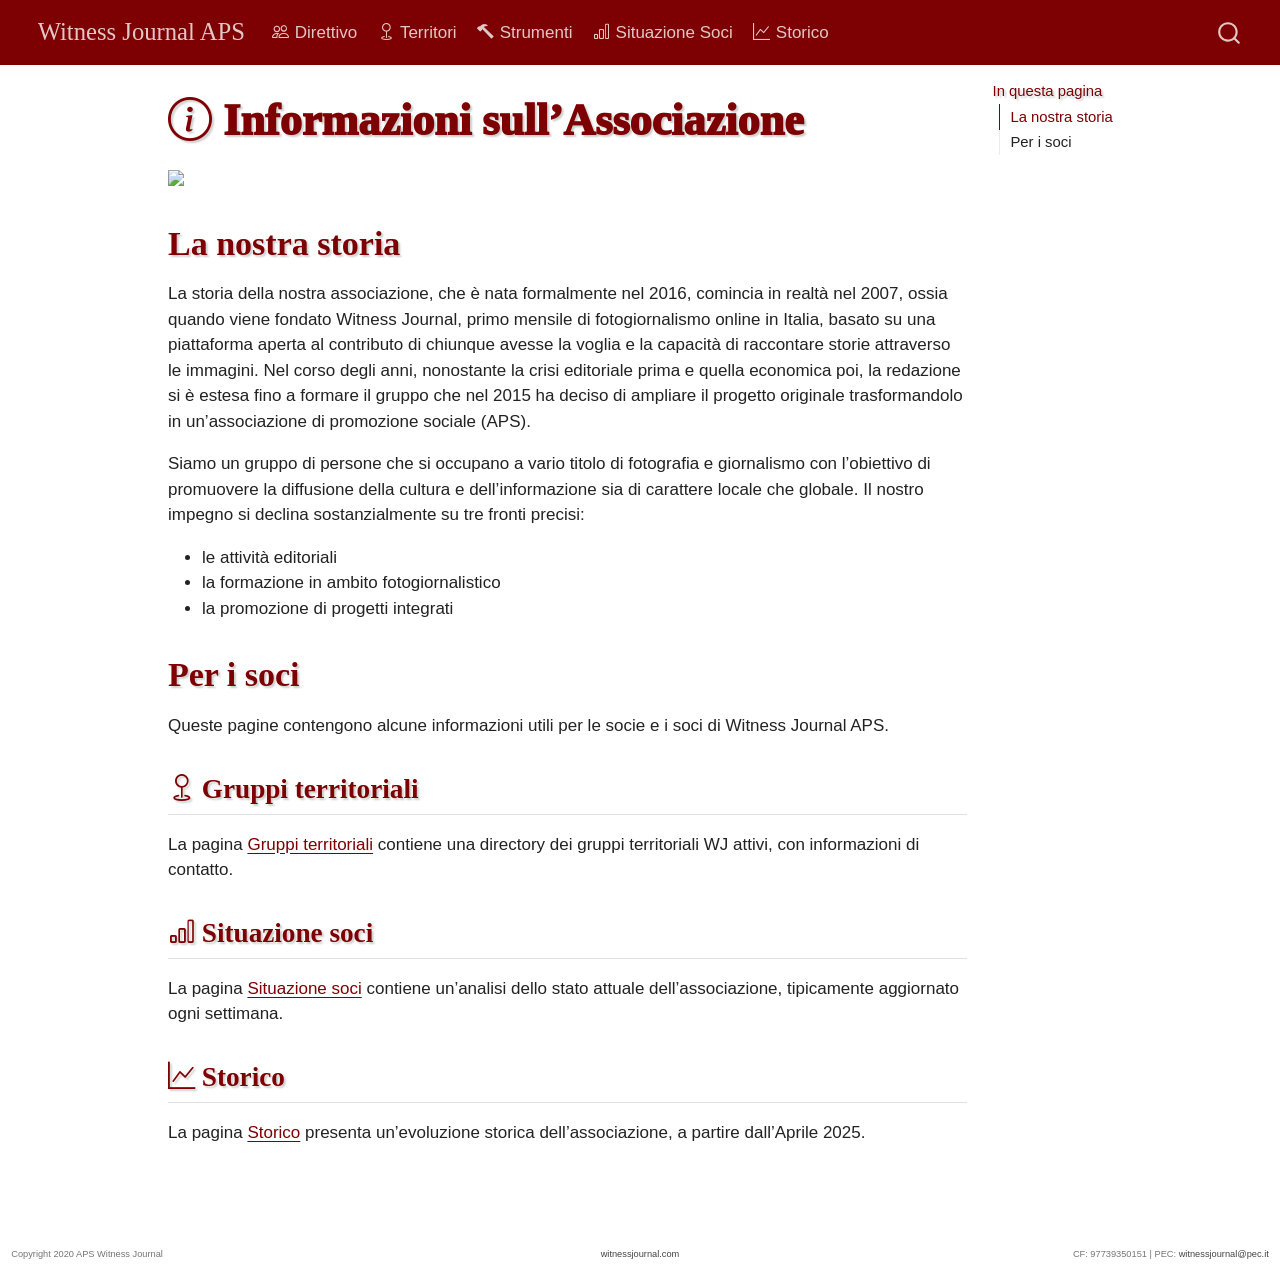
==== index.html @ a69fad9e "Built site for gh-pages" ====
<!DOCTYPE html>
<html xmlns="http://www.w3.org/1999/xhtml" lang="it-IT" xml:lang="it-IT"><head>

<meta charset="utf-8">
<meta name="generator" content="quarto-1.9.38">

<meta name="viewport" content="width=device-width, initial-scale=1.0, user-scalable=yes">


<title> Informazioni sull’Associazione – Witness Journal APS</title>
<style>
/* Default styles provided by pandoc.
** See https://pandoc.org/MANUAL.html#variables-for-html for config info.
*/
code{white-space: pre-wrap;}
span.smallcaps{font-variant: small-caps;}
div.columns{display: flex; gap: min(4vw, 1.5em);}
div.column{flex: auto; overflow-x: auto;}
div.hanging-indent{margin-left: 1.5em; text-indent: -1.5em;}
ul.task-list{list-style: none;}
ul.task-list li input[type="checkbox"] {
  width: 0.8em;
  margin: 0 0.8em 0.2em -1em; /* quarto-specific, see https://github.com/quarto-dev/quarto-cli/issues/4556 */ 
  vertical-align: middle;
}
</style>


<script src="site_libs/quarto-nav/quarto-nav.js"></script>
<script src="site_libs/quarto-nav/headroom.min.js"></script>
<script src="site_libs/clipboard/clipboard.min.js"></script>
<script src="site_libs/quarto-search/autocomplete.umd.js"></script>
<script src="site_libs/quarto-search/fuse.min.js"></script>
<script src="site_libs/quarto-search/quarto-search.js"></script>
<meta name="quarto:offset" content="./">
<link href="./images/Logo_nero.png" rel="icon" type="image/png">
<script src="site_libs/quarto-html/quarto.js" type="module"></script>
<script src="site_libs/quarto-html/tabsets/tabsets.js" type="module"></script>
<script src="site_libs/quarto-html/popper.min.js"></script>
<script src="site_libs/quarto-html/tippy.umd.min.js"></script>
<script src="site_libs/quarto-html/anchor.min.js"></script>
<link href="site_libs/quarto-html/tippy.css" rel="stylesheet">
<link href="site_libs/quarto-html/quarto-syntax-highlighting-15634bcf2e68342d4ad2dfa704d543f6.css" rel="stylesheet" class="quarto-color-scheme" id="quarto-text-highlighting-styles">
<link href="site_libs/quarto-html/quarto-syntax-highlighting-dark-0a6b7249c26820e032cb0bd839ff02b1.css" rel="stylesheet" class="quarto-color-scheme quarto-color-alternate" id="quarto-text-highlighting-styles">
<link href="site_libs/quarto-html/quarto-syntax-highlighting-15634bcf2e68342d4ad2dfa704d543f6.css" rel="stylesheet" class="quarto-color-scheme-extra" id="quarto-text-highlighting-styles">
<script src="site_libs/bootstrap/bootstrap.min.js"></script>
<link href="site_libs/bootstrap/bootstrap-icons.css" rel="stylesheet">
<link href="site_libs/bootstrap/bootstrap-b929350b4c5d7f989c889187b41e7771.min.css" rel="stylesheet" append-hash="true" class="quarto-color-scheme" id="quarto-bootstrap" data-mode="light">
<link href="site_libs/bootstrap/bootstrap-dark-b929350b4c5d7f989c889187b41e7771.min.css" rel="stylesheet" append-hash="true" class="quarto-color-scheme quarto-color-alternate" id="quarto-bootstrap" data-mode="light">
<link href="site_libs/bootstrap/bootstrap-b929350b4c5d7f989c889187b41e7771.min.css" rel="stylesheet" append-hash="true" class="quarto-color-scheme-extra" id="quarto-bootstrap" data-mode="light">
<link href="site_libs/quarto-contrib/bootstrap-icons-1.11.1/all.css" rel="stylesheet">
<script id="quarto-search-options" type="application/json">{
  "location": "navbar",
  "copy-button": false,
  "collapse-after": 3,
  "panel-placement": "end",
  "type": "overlay",
  "limit": 50,
  "keyboard-shortcut": [
    "f",
    "/",
    "s"
  ],
  "show-item-context": false,
  "language": {
    "search-no-results-text": "Nessun risultato",
    "search-matching-documents-text": "documenti trovati",
    "search-copy-link-title": "Copiare il link nella ricerca",
    "search-hide-matches-text": "Nascondere i risultati aggiuntivi",
    "search-more-match-text": "ci sono altri risultati in questo documento",
    "search-more-matches-text": "ulteriori risultati in questo documento",
    "search-clear-button-title": "Pulire",
    "search-text-placeholder": "",
    "search-detached-cancel-button-title": "Cancellare",
    "search-submit-button-title": "Inviare",
    "search-label": "Ricerca"
  }
}</script>


</head>

<body class="nav-fixed quarto-light">

<div id="quarto-search-results"></div>
  <header id="quarto-header" class="headroom fixed-top">
    <nav class="navbar navbar-expand-lg " data-bs-theme="dark">
      <div class="navbar-container container-fluid">
      <div class="navbar-brand-container mx-auto">
    <a href="./index.html" class="navbar-brand navbar-brand-logo">
    <img src="./images/Logo_nero.png" alt="" class="navbar-logo light-content">
    <img src="./images/Logo_nero.png" alt="" class="navbar-logo dark-content">
    </a>
    <a class="navbar-brand" href="./index.html">
    <span class="navbar-title">Witness Journal APS</span>
    </a>
  </div>
            <div id="quarto-search" class="" title="Ricerca"></div>
          <button class="navbar-toggler" type="button" data-bs-toggle="collapse" data-bs-target="#navbarCollapse" aria-controls="navbarCollapse" role="menu" aria-expanded="false" aria-label="Attiva/disattiva la navigazione" onclick="if (window.quartoToggleHeadroom) { window.quartoToggleHeadroom(); }">
  <span class="navbar-toggler-icon"></span>
</button>
          <div class="collapse navbar-collapse" id="navbarCollapse">
            <ul class="navbar-nav navbar-nav-scroll me-auto">
  <li class="nav-item">
    <a class="nav-link" href="./direttivo.html"> 
<span class="menu-text"><i class="bi-people " style="" role="img" aria-hidden="true"></i> Direttivo</span></a>
  </li>  
  <li class="nav-item">
    <a class="nav-link" href="./territori.html"> 
<span class="menu-text"><i class="bi-geo " style="" role="img" aria-hidden="true"></i> Territori</span></a>
  </li>  
  <li class="nav-item">
    <a class="nav-link" href="./tools.html"> 
<span class="menu-text"><i class="bi-hammer " style="" role="img" aria-hidden="true"></i> Strumenti</span></a>
  </li>  
  <li class="nav-item">
    <a class="nav-link" href="./situazione_soci.html"> 
<span class="menu-text"><i class="bi-bar-chart " style="" role="img" aria-hidden="true"></i> Situazione Soci</span></a>
  </li>  
  <li class="nav-item">
    <a class="nav-link" href="./storico.html"> 
<span class="menu-text"><i class="bi-graph-up " style="" role="img" aria-hidden="true"></i> Storico</span></a>
  </li>  
</ul>
          </div> <!-- /navcollapse -->
            <div class="quarto-navbar-tools">
</div>
      </div> <!-- /container-fluid -->
    </nav>
</header>
<!-- content -->
<div id="quarto-content" class="quarto-container page-columns page-rows-contents page-layout-article page-navbar">
<!-- sidebar -->
<!-- margin-sidebar -->
    <div id="quarto-margin-sidebar" class="sidebar margin-sidebar">
        <nav id="TOC" role="doc-toc" class="toc-active">
    <h2 id="toc-title">In questa pagina</h2>
   
  <ul>
  <li><a href="#la-nostra-storia" id="toc-la-nostra-storia" class="nav-link active" data-scroll-target="#la-nostra-storia">La nostra storia</a></li>
  <li><a href="#per-i-soci" id="toc-per-i-soci" class="nav-link" data-scroll-target="#per-i-soci">Per i soci</a>
  <ul class="collapse">
  <li><a href="#b58fc729-690b-4000-b19f-365a4093b2ff7b7b3c62692067656f203e7d7d-gruppi-territoriali" id="toc-b58fc729-690b-4000-b19f-365a4093b2ff7b7b3c62692067656f203e7d7d-gruppi-territoriali" class="nav-link" data-scroll-target="#b58fc729-690b-4000-b19f-365a4093b2ff7b7b3c62692067656f203e7d7d-gruppi-territoriali"><i class="bi-geo " style="" role="img" aria-hidden="true"></i> Gruppi territoriali</a></li>
  <li><a href="#b58fc729-690b-4000-b19f-365a4093b2ff7b7b3c6269206261722d63686172743e7d7d-situazione-soci" id="toc-b58fc729-690b-4000-b19f-365a4093b2ff7b7b3c6269206261722d63686172743e7d7d-situazione-soci" class="nav-link" data-scroll-target="#b58fc729-690b-4000-b19f-365a4093b2ff7b7b3c6269206261722d63686172743e7d7d-situazione-soci"><i class="bi-bar-chart " style="" role="img" aria-hidden="true"></i> Situazione soci</a></li>
  <li><a href="#b58fc729-690b-4000-b19f-365a4093b2ff7b7b3c62692067726170682d75703e7d7d-storico" id="toc-b58fc729-690b-4000-b19f-365a4093b2ff7b7b3c62692067726170682d75703e7d7d-storico" class="nav-link" data-scroll-target="#b58fc729-690b-4000-b19f-365a4093b2ff7b7b3c62692067726170682d75703e7d7d-storico"><i class="bi-graph-up " style="" role="img" aria-hidden="true"></i> Storico</a></li>
  </ul></li>
  </ul>
</nav>
    </div>
<!-- main -->
<main class="content" id="quarto-document-content">

<header id="title-block-header" class="quarto-title-block default">
<div class="quarto-title">
<h1 class="title"><i class="bi-info-circle " style="" role="img" aria-hidden="true"></i> Informazioni sull’Associazione</h1>
</div>



<div class="quarto-title-meta">

    
  
    
  </div>
  


</header>


<p><img src="https://witnessjournal.com/wp-content/uploads/2015/12/gdm_photos_054.jpg" class="img-fluid"></p>
<section id="la-nostra-storia" class="level1">
<h1>La nostra storia</h1>
<p>La storia della nostra associazione, che è nata formalmente nel 2016, comincia in realtà nel 2007, ossia quando viene fondato Witness Journal, primo mensile di fotogiornalismo online in Italia, basato su una piattaforma aperta al contributo di chiunque avesse la voglia e la capacità di raccontare storie attraverso le immagini. Nel corso degli anni, nonostante la crisi editoriale prima e quella economica poi, la redazione si è estesa fino a formare il gruppo che nel 2015 ha deciso di ampliare il progetto originale trasformandolo in un’associazione di promozione sociale (APS).</p>
<p>Siamo un gruppo di persone che si occupano a vario titolo di fotografia e giornalismo con l’obiettivo di promuovere la diffusione della cultura e dell’informazione sia di carattere locale che globale. Il nostro impegno si declina sostanzialmente su tre fronti precisi:</p>
<ul>
<li>le attività editoriali</li>
<li>la formazione in ambito fotogiornalistico</li>
<li>la promozione di progetti integrati</li>
</ul>
</section>
<section id="per-i-soci" class="level1">
<h1>Per i soci</h1>
<p>Queste pagine contengono alcune informazioni utili per le socie e i soci di Witness Journal APS.</p>
<section id="b58fc729-690b-4000-b19f-365a4093b2ff7b7b3c62692067656f203e7d7d-gruppi-territoriali" class="level2">
<h2 class="anchored" data-anchor-id="b58fc729-690b-4000-b19f-365a4093b2ff7b7b3c62692067656f203e7d7d-gruppi-territoriali"><i class="bi-geo " style="" role="img" aria-hidden="true"></i> Gruppi territoriali</h2>
<p>La pagina <a href="./territori.html">Gruppi territoriali</a> contiene una directory dei gruppi territoriali WJ attivi, con informazioni di contatto.</p>
</section>
<section id="b58fc729-690b-4000-b19f-365a4093b2ff7b7b3c6269206261722d63686172743e7d7d-situazione-soci" class="level2">
<h2 class="anchored" data-anchor-id="b58fc729-690b-4000-b19f-365a4093b2ff7b7b3c6269206261722d63686172743e7d7d-situazione-soci"><i class="bi-bar-chart " style="" role="img" aria-hidden="true"></i> Situazione soci</h2>
<p>La pagina <a href="./situazione_soci.html">Situazione soci</a> contiene un’analisi dello stato attuale dell’associazione, tipicamente aggiornato ogni settimana.</p>
</section>
<section id="b58fc729-690b-4000-b19f-365a4093b2ff7b7b3c62692067726170682d75703e7d7d-storico" class="level2">
<h2 class="anchored" data-anchor-id="b58fc729-690b-4000-b19f-365a4093b2ff7b7b3c62692067726170682d75703e7d7d-storico"><i class="bi-graph-up " style="" role="img" aria-hidden="true"></i> Storico</h2>
<p>La pagina <a href="./storico.html">Storico</a> presenta un’evoluzione storica dell’associazione, a partire dall’Aprile 2025.</p>


</section>
</section>

</main> <!-- /main -->
<script id="quarto-html-after-body" type="application/javascript">
  window.document.addEventListener("DOMContentLoaded", function (event) {
    const icon = "";
    const anchorJS = new window.AnchorJS();
    anchorJS.options = {
      placement: 'right',
      icon: icon
    };
    anchorJS.add('.anchored');
    const isCodeAnnotation = (el) => {
      for (const clz of el.classList) {
        if (clz.startsWith('code-annotation-')) {                     
          return true;
        }
      }
      return false;
    }
    const onCopySuccess = function(e) {
      // button target
      const button = e.trigger;
      // don't keep focus
      button.blur();
      // flash "checked"
      button.classList.add('code-copy-button-checked');
      var currentTitle = button.getAttribute("title");
      button.setAttribute("title", "Copiato!");
      let tooltip;
      if (window.bootstrap) {
        button.setAttribute("data-bs-toggle", "tooltip");
        button.setAttribute("data-bs-placement", "left");
        button.setAttribute("data-bs-title", "Copiato!");
        tooltip = new bootstrap.Tooltip(button, 
          { trigger: "manual", 
            customClass: "code-copy-button-tooltip",
            offset: [0, -8]});
        tooltip.show();    
      }
      setTimeout(function() {
        if (tooltip) {
          tooltip.hide();
          button.removeAttribute("data-bs-title");
          button.removeAttribute("data-bs-toggle");
          button.removeAttribute("data-bs-placement");
        }
        button.setAttribute("title", currentTitle);
        button.classList.remove('code-copy-button-checked');
      }, 1000);
      // clear code selection
      e.clearSelection();
    }
    const getTextToCopy = function(trigger) {
      const outerScaffold = trigger.parentElement.cloneNode(true);
      const codeEl = outerScaffold.querySelector('code');
      for (const childEl of codeEl.children) {
        if (isCodeAnnotation(childEl)) {
          childEl.remove();
        }
      }
      return codeEl.innerText;
    }
    const clipboard = new window.ClipboardJS('.code-copy-button:not([data-in-quarto-modal])', {
      text: getTextToCopy
    });
    clipboard.on('success', onCopySuccess);
    if (window.document.getElementById('quarto-embedded-source-code-modal')) {
      const clipboardModal = new window.ClipboardJS('.code-copy-button[data-in-quarto-modal]', {
        text: getTextToCopy,
        container: window.document.getElementById('quarto-embedded-source-code-modal')
      });
      clipboardModal.on('success', onCopySuccess);
    }
      var localhostRegex = new RegExp(/^(?:http|https):\/\/localhost\:?[0-9]*\//);
      var mailtoRegex = new RegExp(/^mailto:/);
        var filterRegex = new RegExp("https:\/\/soci\.witnessjournal\.com");
      var isInternal = (href) => {
          return filterRegex.test(href) || localhostRegex.test(href) || mailtoRegex.test(href);
      }
      // Inspect non-navigation links and adorn them if external
     var links = window.document.querySelectorAll('a[href]:not(.nav-link):not(.navbar-brand):not(.toc-action):not(.sidebar-link):not(.sidebar-item-toggle):not(.pagination-link):not(.no-external):not([aria-hidden]):not(.dropdown-item):not(.quarto-navigation-tool):not(.about-link)');
      for (var i=0; i<links.length; i++) {
        const link = links[i];
        if (!isInternal(link.href)) {
          // undo the damage that might have been done by quarto-nav.js in the case of
          // links that we want to consider external
          if (link.dataset.originalHref !== undefined) {
            link.href = link.dataset.originalHref;
          }
        }
      }
    function tippyHover(el, contentFn, onTriggerFn, onUntriggerFn) {
      const config = {
        allowHTML: true,
        maxWidth: 500,
        delay: 100,
        arrow: false,
        appendTo: function(el) {
            return el.parentElement;
        },
        interactive: true,
        interactiveBorder: 10,
        theme: 'quarto',
        placement: 'bottom-start',
      };
      if (contentFn) {
        config.content = contentFn;
      }
      if (onTriggerFn) {
        config.onTrigger = onTriggerFn;
      }
      if (onUntriggerFn) {
        config.onUntrigger = onUntriggerFn;
      }
      window.tippy(el, config); 
    }
    const noterefs = window.document.querySelectorAll('a[role="doc-noteref"]');
    for (var i=0; i<noterefs.length; i++) {
      const ref = noterefs[i];
      tippyHover(ref, function() {
        // use id or data attribute instead here
        let href = ref.getAttribute('data-footnote-href') || ref.getAttribute('href');
        try { href = new URL(href).hash; } catch {}
        const id = href.replace(/^#\/?/, "");
        const note = window.document.getElementById(id);
        if (note) {
          return note.innerHTML;
        } else {
          return "";
        }
      });
    }
    const xrefs = window.document.querySelectorAll('a.quarto-xref');
    const processXRef = (id, note) => {
      // Strip column container classes
      const stripColumnClz = (el) => {
        el.classList.remove("page-full", "page-columns");
        if (el.children) {
          for (const child of el.children) {
            stripColumnClz(child);
          }
        }
      }
      stripColumnClz(note)
      if (id === null || id.startsWith('sec-')) {
        // Special case sections, only their first couple elements
        const container = document.createElement("div");
        if (note.children && note.children.length > 2) {
          container.appendChild(note.children[0].cloneNode(true));
          for (let i = 1; i < note.children.length; i++) {
            const child = note.children[i];
            if (child.tagName === "P" && child.innerText === "") {
              continue;
            } else {
              container.appendChild(child.cloneNode(true));
              break;
            }
          }
          if (window.Quarto?.typesetMath) {
            window.Quarto.typesetMath(container);
          }
          return container.innerHTML
        } else {
          if (window.Quarto?.typesetMath) {
            window.Quarto.typesetMath(note);
          }
          return note.innerHTML;
        }
      } else {
        // Remove any anchor links if they are present
        const anchorLink = note.querySelector('a.anchorjs-link');
        if (anchorLink) {
          anchorLink.remove();
        }
        if (window.Quarto?.typesetMath) {
          window.Quarto.typesetMath(note);
        }
        if (note.classList.contains("callout")) {
          return note.outerHTML;
        } else {
          return note.innerHTML;
        }
      }
    }
    for (var i=0; i<xrefs.length; i++) {
      const xref = xrefs[i];
      tippyHover(xref, undefined, function(instance) {
        instance.disable();
        let url = xref.getAttribute('href');
        let hash = undefined; 
        if (url.startsWith('#')) {
          hash = url;
        } else {
          try { hash = new URL(url).hash; } catch {}
        }
        if (hash) {
          const id = hash.replace(/^#\/?/, "");
          const note = window.document.getElementById(id);
          if (note !== null) {
            try {
              const html = processXRef(id, note.cloneNode(true));
              instance.setContent(html);
            } finally {
              instance.enable();
              instance.show();
            }
          } else {
            // See if we can fetch this
            fetch(url.split('#')[0])
            .then(res => res.text())
            .then(html => {
              const parser = new DOMParser();
              const htmlDoc = parser.parseFromString(html, "text/html");
              const note = htmlDoc.getElementById(id);
              if (note !== null) {
                const html = processXRef(id, note);
                instance.setContent(html);
              } 
            }).finally(() => {
              instance.enable();
              instance.show();
            });
          }
        } else {
          // See if we can fetch a full url (with no hash to target)
          // This is a special case and we should probably do some content thinning / targeting
          fetch(url)
          .then(res => res.text())
          .then(html => {
            const parser = new DOMParser();
            const htmlDoc = parser.parseFromString(html, "text/html");
            const note = htmlDoc.querySelector('main.content');
            if (note !== null) {
              // This should only happen for chapter cross references
              // (since there is no id in the URL)
              // remove the first header
              if (note.children.length > 0 && note.children[0].tagName === "HEADER") {
                note.children[0].remove();
              }
              const html = processXRef(null, note);
              instance.setContent(html);
            } 
          }).finally(() => {
            instance.enable();
            instance.show();
          });
        }
      }, function(instance) {
      });
    }
        let selectedAnnoteEl;
        const selectorForAnnotation = ( cell, annotation) => {
          let cellAttr = 'data-code-cell="' + cell + '"';
          let lineAttr = 'data-code-annotation="' +  annotation + '"';
          const selector = 'span[' + cellAttr + '][' + lineAttr + ']';
          return selector;
        }
        const selectCodeLines = (annoteEl) => {
          const doc = window.document;
          const targetCell = annoteEl.getAttribute("data-target-cell");
          const targetAnnotation = annoteEl.getAttribute("data-target-annotation");
          const annoteSpan = window.document.querySelector(selectorForAnnotation(targetCell, targetAnnotation));
          const lines = annoteSpan.getAttribute("data-code-lines").split(",");
          const lineIds = lines.map((line) => {
            return targetCell + "-" + line;
          })
          let top = null;
          let height = null;
          let parent = null;
          if (lineIds.length > 0) {
              //compute the position of the single el (top and bottom and make a div)
              const el = window.document.getElementById(lineIds[0]);
              top = el.offsetTop;
              height = el.offsetHeight;
              parent = el.parentElement.parentElement;
            if (lineIds.length > 1) {
              const lastEl = window.document.getElementById(lineIds[lineIds.length - 1]);
              const bottom = lastEl.offsetTop + lastEl.offsetHeight;
              height = bottom - top;
            }
            if (top !== null && height !== null && parent !== null) {
              // cook up a div (if necessary) and position it 
              let div = window.document.getElementById("code-annotation-line-highlight");
              if (div === null) {
                div = window.document.createElement("div");
                div.setAttribute("id", "code-annotation-line-highlight");
                div.style.position = 'absolute';
                parent.appendChild(div);
              }
              div.style.top = top - 2 + "px";
              div.style.height = height + 4 + "px";
              div.style.left = 0;
              let gutterDiv = window.document.getElementById("code-annotation-line-highlight-gutter");
              if (gutterDiv === null) {
                gutterDiv = window.document.createElement("div");
                gutterDiv.setAttribute("id", "code-annotation-line-highlight-gutter");
                gutterDiv.style.position = 'absolute';
                const codeCell = window.document.getElementById(targetCell);
                const gutter = codeCell.querySelector('.code-annotation-gutter');
                gutter.appendChild(gutterDiv);
              }
              gutterDiv.style.top = top - 2 + "px";
              gutterDiv.style.height = height + 4 + "px";
            }
            selectedAnnoteEl = annoteEl;
          }
        };
        const unselectCodeLines = () => {
          const elementsIds = ["code-annotation-line-highlight", "code-annotation-line-highlight-gutter"];
          elementsIds.forEach((elId) => {
            const div = window.document.getElementById(elId);
            if (div) {
              div.remove();
            }
          });
          selectedAnnoteEl = undefined;
        };
          // Handle positioning of the toggle
      window.addEventListener(
        "resize",
        throttle(() => {
          elRect = undefined;
          if (selectedAnnoteEl) {
            selectCodeLines(selectedAnnoteEl);
          }
        }, 10)
      );
      function throttle(fn, ms) {
      let throttle = false;
      let timer;
        return (...args) => {
          if(!throttle) { // first call gets through
              fn.apply(this, args);
              throttle = true;
          } else { // all the others get throttled
              if(timer) clearTimeout(timer); // cancel #2
              timer = setTimeout(() => {
                fn.apply(this, args);
                timer = throttle = false;
              }, ms);
          }
        };
      }
        // Attach click handler to the DT
        const annoteDls = window.document.querySelectorAll('dt[data-target-cell]');
        for (const annoteDlNode of annoteDls) {
          annoteDlNode.addEventListener('click', (event) => {
            const clickedEl = event.target;
            if (clickedEl !== selectedAnnoteEl) {
              unselectCodeLines();
              const activeEl = window.document.querySelector('dt[data-target-cell].code-annotation-active');
              if (activeEl) {
                activeEl.classList.remove('code-annotation-active');
              }
              selectCodeLines(clickedEl);
              clickedEl.classList.add('code-annotation-active');
            } else {
              // Unselect the line
              unselectCodeLines();
              clickedEl.classList.remove('code-annotation-active');
            }
          });
        }
    const findCites = (el) => {
      const parentEl = el.parentElement;
      if (parentEl) {
        const cites = parentEl.dataset.cites;
        if (cites) {
          return {
            el,
            cites: cites.split(' ')
          };
        } else {
          return findCites(el.parentElement)
        }
      } else {
        return undefined;
      }
    };
    var bibliorefs = window.document.querySelectorAll('a[role="doc-biblioref"]');
    for (var i=0; i<bibliorefs.length; i++) {
      const ref = bibliorefs[i];
      const citeInfo = findCites(ref);
      if (citeInfo) {
        tippyHover(citeInfo.el, function() {
          var popup = window.document.createElement('div');
          citeInfo.cites.forEach(function(cite) {
            var citeDiv = window.document.createElement('div');
            citeDiv.classList.add('hanging-indent');
            citeDiv.classList.add('csl-entry');
            var biblioDiv = window.document.getElementById('ref-' + cite);
            if (biblioDiv) {
              citeDiv.innerHTML = biblioDiv.innerHTML;
            }
            popup.appendChild(citeDiv);
          });
          return popup.innerHTML;
        });
      }
    }
  });
  </script>
</div> <!-- /content -->
<footer class="footer">
  <div class="nav-footer">
    <div class="nav-footer-left">
<p>Copyright 2020 APS Witness Journal</p>
</div>   
    <div class="nav-footer-center">
<p><a href="https://witnessjournal.com">witnessjournal.com</a></p>
</div>
    <div class="nav-footer-right">
<p>CF: 97739350151 | PEC: <script type="text/javascript">
<!--
h='&#112;&#x65;&#x63;&#46;&#x69;&#116;';a='&#64;';n='&#x77;&#x69;&#116;&#110;&#x65;&#x73;&#x73;&#106;&#x6f;&#x75;&#114;&#110;&#x61;&#108;';e=n+a+h;
document.write('<a h'+'ref'+'="ma'+'ilto'+':'+e+'" clas'+'s="em' + 'ail email">'+e+'<\/'+'a'+'>');
// -->
</script><noscript>witnessjournal at pec dot it</noscript></p>
</div>
  </div>
</footer>




</body></html>
---- site_libs/quarto-html/quarto-syntax-highlighting-15634bcf2e68342d4ad2dfa704d543f6.css ----
/* quarto syntax highlight colors */
:root {
  --quarto-hl-ot-color: #003B4F;
  --quarto-hl-at-color: #657422;
  --quarto-hl-ss-color: #20794D;
  --quarto-hl-an-color: #5E5E5E;
  --quarto-hl-fu-color: #4758AB;
  --quarto-hl-st-color: #20794D;
  --quarto-hl-cf-color: #003B4F;
  --quarto-hl-op-color: #5E5E5E;
  --quarto-hl-er-color: #AD0000;
  --quarto-hl-bn-color: #AD0000;
  --quarto-hl-al-color: #AD0000;
  --quarto-hl-va-color: #111111;
  --quarto-hl-bu-color: inherit;
  --quarto-hl-ex-color: inherit;
  --quarto-hl-pp-color: #AD0000;
  --quarto-hl-in-color: #5E5E5E;
  --quarto-hl-vs-color: #20794D;
  --quarto-hl-wa-color: #5E5E5E;
  --quarto-hl-do-color: #5E5E5E;
  --quarto-hl-im-color: #00769E;
  --quarto-hl-ch-color: #20794D;
  --quarto-hl-dt-color: #AD0000;
  --quarto-hl-fl-color: #AD0000;
  --quarto-hl-co-color: #5E5E5E;
  --quarto-hl-cv-color: #5E5E5E;
  --quarto-hl-cn-color: #8f5902;
  --quarto-hl-sc-color: #5E5E5E;
  --quarto-hl-dv-color: #AD0000;
  --quarto-hl-kw-color: #003B4F;
}

/* other quarto variables */
:root {
  --quarto-font-monospace: SFMono-Regular, Menlo, Monaco, Consolas, "Liberation Mono", "Courier New", monospace;
}

/* syntax highlight based on Pandoc's rules */
pre > code.sourceCode > span {
  color: #003B4F;
}

code.sourceCode > span {
  color: #003B4F;
}

div.sourceCode,
div.sourceCode pre.sourceCode {
  color: #003B4F;
}

/* Normal */
code span {
  color: #003B4F;
}

/* Alert */
code span.al {
  color: #AD0000;
  font-style: inherit;
}

/* Annotation */
code span.an {
  color: #5E5E5E;
  font-style: inherit;
}

/* Attribute */
code span.at {
  color: #657422;
  font-style: inherit;
}

/* BaseN */
code span.bn {
  color: #AD0000;
  font-style: inherit;
}

/* BuiltIn */
code span.bu {
  font-style: inherit;
}

/* ControlFlow */
code span.cf {
  color: #003B4F;
  font-weight: bold;
  font-style: inherit;
}

/* Char */
code span.ch {
  color: #20794D;
  font-style: inherit;
}

/* Constant */
code span.cn {
  color: #8f5902;
  font-style: inherit;
}

/* Comment */
code span.co {
  color: #5E5E5E;
  font-style: inherit;
}

/* CommentVar */
code span.cv {
  color: #5E5E5E;
  font-style: italic;
}

/* Documentation */
code span.do {
  color: #5E5E5E;
  font-style: italic;
}

/* DataType */
code span.dt {
  color: #AD0000;
  font-style: inherit;
}

/* DecVal */
code span.dv {
  color: #AD0000;
  font-style: inherit;
}

/* Error */
code span.er {
  color: #AD0000;
  font-style: inherit;
}

/* Extension */
code span.ex {
  font-style: inherit;
}

/* Float */
code span.fl {
  color: #AD0000;
  font-style: inherit;
}

/* Function */
code span.fu {
  color: #4758AB;
  font-style: inherit;
}

/* Import */
code span.im {
  color: #00769E;
  font-style: inherit;
}

/* Information */
code span.in {
  color: #5E5E5E;
  font-style: inherit;
}

/* Keyword */
code span.kw {
  color: #003B4F;
  font-weight: bold;
  font-style: inherit;
}

/* Operator */
code span.op {
  color: #5E5E5E;
  font-style: inherit;
}

/* Other */
code span.ot {
  color: #003B4F;
  font-style: inherit;
}

/* Preprocessor */
code span.pp {
  color: #AD0000;
  font-style: inherit;
}

/* SpecialChar */
code span.sc {
  color: #5E5E5E;
  font-style: inherit;
}

/* SpecialString */
code span.ss {
  color: #20794D;
  font-style: inherit;
}

/* String */
code span.st {
  color: #20794D;
  font-style: inherit;
}

/* Variable */
code span.va {
  color: #111111;
  font-style: inherit;
}

/* VerbatimString */
code span.vs {
  color: #20794D;
  font-style: inherit;
}

/* Warning */
code span.wa {
  color: #5E5E5E;
  font-style: italic;
}

.prevent-inlining {
  content: "</";
}

/*# sourceMappingURL=f23921c56f73e400b49028c9186a1aa0.css.map */
---- site_libs/quarto-html/quarto-syntax-highlighting-dark-0a6b7249c26820e032cb0bd839ff02b1.css ----
/* quarto syntax highlight colors */
:root {
  --quarto-hl-al-color: #f07178;
  --quarto-hl-an-color: #d4d0ab;
  --quarto-hl-at-color: #00e0e0;
  --quarto-hl-bn-color: #d4d0ab;
  --quarto-hl-bu-color: #abe338;
  --quarto-hl-ch-color: #abe338;
  --quarto-hl-co-color: #f8f8f2;
  --quarto-hl-cv-color: #ffd700;
  --quarto-hl-cn-color: #ffd700;
  --quarto-hl-cf-color: #ffa07a;
  --quarto-hl-dt-color: #ffa07a;
  --quarto-hl-dv-color: #d4d0ab;
  --quarto-hl-do-color: #f8f8f2;
  --quarto-hl-er-color: #f07178;
  --quarto-hl-ex-color: #00e0e0;
  --quarto-hl-fl-color: #d4d0ab;
  --quarto-hl-fu-color: #ffa07a;
  --quarto-hl-im-color: #abe338;
  --quarto-hl-in-color: #d4d0ab;
  --quarto-hl-kw-color: #ffa07a;
  --quarto-hl-op-color: #ffa07a;
  --quarto-hl-ot-color: #00e0e0;
  --quarto-hl-pp-color: #dcc6e0;
  --quarto-hl-re-color: #00e0e0;
  --quarto-hl-sc-color: #abe338;
  --quarto-hl-ss-color: #abe338;
  --quarto-hl-st-color: #abe338;
  --quarto-hl-va-color: #00e0e0;
  --quarto-hl-vs-color: #abe338;
  --quarto-hl-wa-color: #dcc6e0;
}

/* other quarto variables */
:root {
  --quarto-font-monospace: SFMono-Regular, Menlo, Monaco, Consolas, "Liberation Mono", "Courier New", monospace;
}

/* syntax highlight based on Pandoc's rules */
pre > code.sourceCode > span {
  color: #f8f8f2;
}

code.sourceCode > span {
  color: #f8f8f2;
}

div.sourceCode,
div.sourceCode pre.sourceCode {
  color: #f8f8f2;
}

/* Normal */
code span {
  color: #f8f8f2;
}

/* Alert */
code span.al {
  color: #f07178;
}

/* Annotation */
code span.an {
  color: #d4d0ab;
}

/* Attribute */
code span.at {
  color: #00e0e0;
}

/* BaseN */
code span.bn {
  color: #d4d0ab;
}

/* BuiltIn */
code span.bu {
  color: #abe338;
}

/* ControlFlow */
code span.cf {
  font-weight: bold;
  color: #ffa07a;
}

/* Char */
code span.ch {
  color: #abe338;
}

/* Constant */
code span.cn {
  color: #ffd700;
}

/* Comment */
code span.co {
  font-style: italic;
  color: #f8f8f2;
}

/* CommentVar */
code span.cv {
  color: #ffd700;
}

/* Documentation */
code span.do {
  color: #f8f8f2;
}

/* DataType */
code span.dt {
  color: #ffa07a;
}

/* DecVal */
code span.dv {
  color: #d4d0ab;
}

/* Error */
code span.er {
  color: #f07178;
  text-decoration: underline;
}

/* Extension */
code span.ex {
  font-weight: bold;
  color: #00e0e0;
}

/* Float */
code span.fl {
  color: #d4d0ab;
}

/* Function */
code span.fu {
  color: #ffa07a;
}

/* Import */
code span.im {
  color: #abe338;
}

/* Information */
code span.in {
  color: #d4d0ab;
}

/* Keyword */
code span.kw {
  font-weight: bold;
  color: #ffa07a;
}

/* Operator */
code span.op {
  color: #ffa07a;
}

/* Other */
code span.ot {
  color: #00e0e0;
}

/* Preprocessor */
code span.pp {
  color: #dcc6e0;
}

/* RegionMarker */
code span.re {
  background-color: #f8f8f2;
  color: #00e0e0;
}

/* SpecialChar */
code span.sc {
  color: #abe338;
}

/* SpecialString */
code span.ss {
  color: #abe338;
}

/* String */
code span.st {
  color: #abe338;
}

/* Variable */
code span.va {
  color: #00e0e0;
}

/* VerbatimString */
code span.vs {
  color: #abe338;
}

/* Warning */
code span.wa {
  color: #dcc6e0;
}

.prevent-inlining {
  content: "</";
}

/*# sourceMappingURL=175367c052bafc98bd680af3479823f0.css.map */
---- site_libs/quarto-html/quarto-syntax-highlighting-15634bcf2e68342d4ad2dfa704d543f6.css ----
/* quarto syntax highlight colors */
:root {
  --quarto-hl-ot-color: #003B4F;
  --quarto-hl-at-color: #657422;
  --quarto-hl-ss-color: #20794D;
  --quarto-hl-an-color: #5E5E5E;
  --quarto-hl-fu-color: #4758AB;
  --quarto-hl-st-color: #20794D;
  --quarto-hl-cf-color: #003B4F;
  --quarto-hl-op-color: #5E5E5E;
  --quarto-hl-er-color: #AD0000;
  --quarto-hl-bn-color: #AD0000;
  --quarto-hl-al-color: #AD0000;
  --quarto-hl-va-color: #111111;
  --quarto-hl-bu-color: inherit;
  --quarto-hl-ex-color: inherit;
  --quarto-hl-pp-color: #AD0000;
  --quarto-hl-in-color: #5E5E5E;
  --quarto-hl-vs-color: #20794D;
  --quarto-hl-wa-color: #5E5E5E;
  --quarto-hl-do-color: #5E5E5E;
  --quarto-hl-im-color: #00769E;
  --quarto-hl-ch-color: #20794D;
  --quarto-hl-dt-color: #AD0000;
  --quarto-hl-fl-color: #AD0000;
  --quarto-hl-co-color: #5E5E5E;
  --quarto-hl-cv-color: #5E5E5E;
  --quarto-hl-cn-color: #8f5902;
  --quarto-hl-sc-color: #5E5E5E;
  --quarto-hl-dv-color: #AD0000;
  --quarto-hl-kw-color: #003B4F;
}

/* other quarto variables */
:root {
  --quarto-font-monospace: SFMono-Regular, Menlo, Monaco, Consolas, "Liberation Mono", "Courier New", monospace;
}

/* syntax highlight based on Pandoc's rules */
pre > code.sourceCode > span {
  color: #003B4F;
}

code.sourceCode > span {
  color: #003B4F;
}

div.sourceCode,
div.sourceCode pre.sourceCode {
  color: #003B4F;
}

/* Normal */
code span {
  color: #003B4F;
}

/* Alert */
code span.al {
  color: #AD0000;
  font-style: inherit;
}

/* Annotation */
code span.an {
  color: #5E5E5E;
  font-style: inherit;
}

/* Attribute */
code span.at {
  color: #657422;
  font-style: inherit;
}

/* BaseN */
code span.bn {
  color: #AD0000;
  font-style: inherit;
}

/* BuiltIn */
code span.bu {
  font-style: inherit;
}

/* ControlFlow */
code span.cf {
  color: #003B4F;
  font-weight: bold;
  font-style: inherit;
}

/* Char */
code span.ch {
  color: #20794D;
  font-style: inherit;
}

/* Constant */
code span.cn {
  color: #8f5902;
  font-style: inherit;
}

/* Comment */
code span.co {
  color: #5E5E5E;
  font-style: inherit;
}

/* CommentVar */
code span.cv {
  color: #5E5E5E;
  font-style: italic;
}

/* Documentation */
code span.do {
  color: #5E5E5E;
  font-style: italic;
}

/* DataType */
code span.dt {
  color: #AD0000;
  font-style: inherit;
}

/* DecVal */
code span.dv {
  color: #AD0000;
  font-style: inherit;
}

/* Error */
code span.er {
  color: #AD0000;
  font-style: inherit;
}

/* Extension */
code span.ex {
  font-style: inherit;
}

/* Float */
code span.fl {
  color: #AD0000;
  font-style: inherit;
}

/* Function */
code span.fu {
  color: #4758AB;
  font-style: inherit;
}

/* Import */
code span.im {
  color: #00769E;
  font-style: inherit;
}

/* Information */
code span.in {
  color: #5E5E5E;
  font-style: inherit;
}

/* Keyword */
code span.kw {
  color: #003B4F;
  font-weight: bold;
  font-style: inherit;
}

/* Operator */
code span.op {
  color: #5E5E5E;
  font-style: inherit;
}

/* Other */
code span.ot {
  color: #003B4F;
  font-style: inherit;
}

/* Preprocessor */
code span.pp {
  color: #AD0000;
  font-style: inherit;
}

/* SpecialChar */
code span.sc {
  color: #5E5E5E;
  font-style: inherit;
}

/* SpecialString */
code span.ss {
  color: #20794D;
  font-style: inherit;
}

/* String */
code span.st {
  color: #20794D;
  font-style: inherit;
}

/* Variable */
code span.va {
  color: #111111;
  font-style: inherit;
}

/* VerbatimString */
code span.vs {
  color: #20794D;
  font-style: inherit;
}

/* Warning */
code span.wa {
  color: #5E5E5E;
  font-style: italic;
}

.prevent-inlining {
  content: "</";
}

/*# sourceMappingURL=f23921c56f73e400b49028c9186a1aa0.css.map */
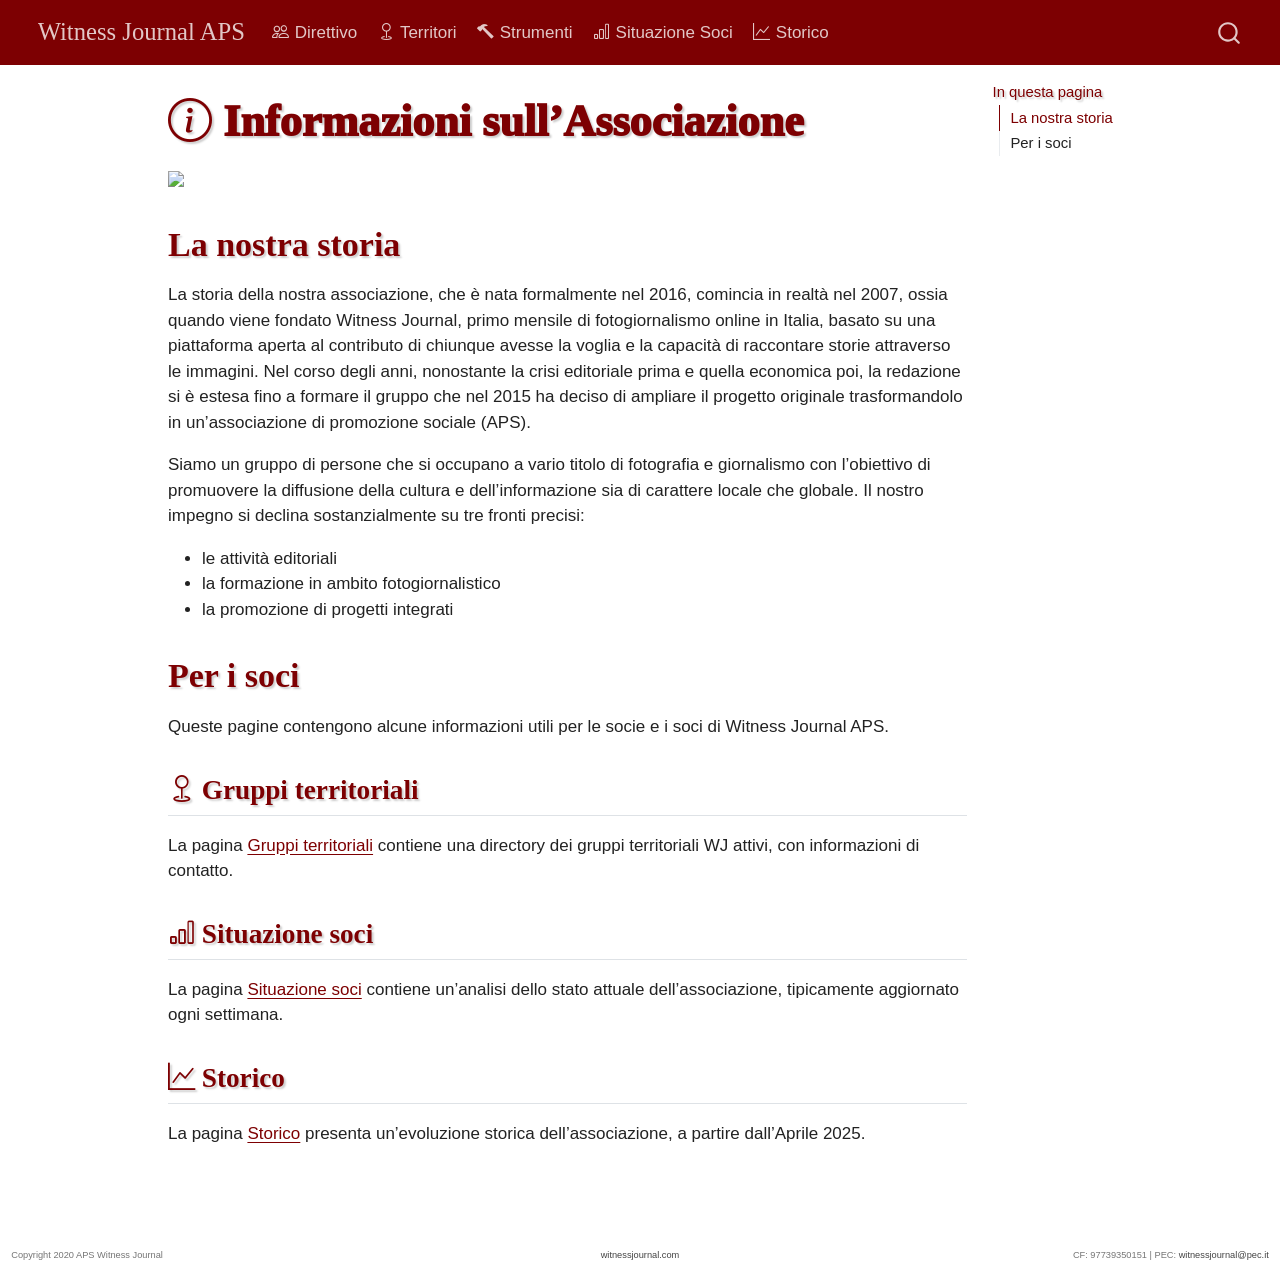
==== commit f404c09c: "Built site for gh-pages" ====
--- a/index.html
+++ b/index.html
@@ -2,7 +2,7 @@
 <html xmlns="http://www.w3.org/1999/xhtml" lang="it-IT" xml:lang="it-IT"><head>
 
 <meta charset="utf-8">
-<meta name="generator" content="quarto-1.9.38">
+<meta name="generator" content="quarto-1.10.18">
 
 <meta name="viewport" content="width=device-width, initial-scale=1.0, user-scalable=yes">
 
@@ -12,10 +12,13 @@
 /* Default styles provided by pandoc.
 ** See https://pandoc.org/MANUAL.html#variables-for-html for config info.
 */
-code{white-space: pre-wrap;}
 span.smallcaps{font-variant: small-caps;}
-div.columns{display: flex; gap: min(4vw, 1.5em);}
-div.column{flex: auto; overflow-x: auto;}
+div.columns{display: flex; gap: 1.5em;}
+div.column{flex: auto;}
+@media screen {
+div.columns{gap: min(4vw, 1.5em);}
+div.column{overflow-x: auto;}
+}
 div.hanging-indent{margin-left: 1.5em; text-indent: -1.5em;}
 ul.task-list{list-style: none;}
 ul.task-list li input[type="checkbox"] {
@@ -40,14 +43,14 @@
 <script src="site_libs/quarto-html/tippy.umd.min.js"></script>
 <script src="site_libs/quarto-html/anchor.min.js"></script>
 <link href="site_libs/quarto-html/tippy.css" rel="stylesheet">
-<link href="site_libs/quarto-html/quarto-syntax-highlighting-15634bcf2e68342d4ad2dfa704d543f6.css" rel="stylesheet" class="quarto-color-scheme" id="quarto-text-highlighting-styles">
-<link href="site_libs/quarto-html/quarto-syntax-highlighting-dark-0a6b7249c26820e032cb0bd839ff02b1.css" rel="stylesheet" class="quarto-color-scheme quarto-color-alternate" id="quarto-text-highlighting-styles">
-<link href="site_libs/quarto-html/quarto-syntax-highlighting-15634bcf2e68342d4ad2dfa704d543f6.css" rel="stylesheet" class="quarto-color-scheme-extra" id="quarto-text-highlighting-styles">
+<link href="site_libs/quarto-html/quarto-syntax-highlighting-64a204ab8560d761af7679ceaba22944.css" rel="stylesheet" class="quarto-color-scheme" id="quarto-text-highlighting-styles">
+<link href="site_libs/quarto-html/quarto-syntax-highlighting-dark-b85bc7c33db8c58e0ec93c3465666fed.css" rel="stylesheet" class="quarto-color-scheme quarto-color-alternate" id="quarto-text-highlighting-styles">
+<link href="site_libs/quarto-html/quarto-syntax-highlighting-64a204ab8560d761af7679ceaba22944.css" rel="stylesheet" class="quarto-color-scheme-extra" id="quarto-text-highlighting-styles">
 <script src="site_libs/bootstrap/bootstrap.min.js"></script>
 <link href="site_libs/bootstrap/bootstrap-icons.css" rel="stylesheet">
-<link href="site_libs/bootstrap/bootstrap-b929350b4c5d7f989c889187b41e7771.min.css" rel="stylesheet" append-hash="true" class="quarto-color-scheme" id="quarto-bootstrap" data-mode="light">
-<link href="site_libs/bootstrap/bootstrap-dark-b929350b4c5d7f989c889187b41e7771.min.css" rel="stylesheet" append-hash="true" class="quarto-color-scheme quarto-color-alternate" id="quarto-bootstrap" data-mode="light">
-<link href="site_libs/bootstrap/bootstrap-b929350b4c5d7f989c889187b41e7771.min.css" rel="stylesheet" append-hash="true" class="quarto-color-scheme-extra" id="quarto-bootstrap" data-mode="light">
+<link href="site_libs/bootstrap/bootstrap-c2f52ed38ca8ea92146a8768d09aac48.min.css" rel="stylesheet" append-hash="true" class="quarto-color-scheme" id="quarto-bootstrap" data-mode="light">
+<link href="site_libs/bootstrap/bootstrap-dark-c2f52ed38ca8ea92146a8768d09aac48.min.css" rel="stylesheet" append-hash="true" class="quarto-color-scheme quarto-color-alternate" id="quarto-bootstrap" data-mode="light">
+<link href="site_libs/bootstrap/bootstrap-c2f52ed38ca8ea92146a8768d09aac48.min.css" rel="stylesheet" append-hash="true" class="quarto-color-scheme-extra" id="quarto-bootstrap" data-mode="light">
 <link href="site_libs/quarto-contrib/bootstrap-icons-1.11.1/all.css" rel="stylesheet">
 <script id="quarto-search-options" type="application/json">{
   "location": "navbar",
--- a/site_libs/quarto-html/quarto-syntax-highlighting-64a204ab8560d761af7679ceaba22944.css
+++ b/site_libs/quarto-html/quarto-syntax-highlighting-64a204ab8560d761af7679ceaba22944.css
@@ -0,0 +1,236 @@
+/* quarto syntax highlight colors */
+:root {
+  --quarto-hl-ot-color: #003B4F;
+  --quarto-hl-at-color: #657422;
+  --quarto-hl-ss-color: #20794D;
+  --quarto-hl-an-color: #5E5E5E;
+  --quarto-hl-fu-color: #4758AB;
+  --quarto-hl-st-color: #20794D;
+  --quarto-hl-cf-color: #003B4F;
+  --quarto-hl-op-color: #5E5E5E;
+  --quarto-hl-er-color: #AD0000;
+  --quarto-hl-bn-color: #AD0000;
+  --quarto-hl-al-color: #AD0000;
+  --quarto-hl-va-color: #111111;
+  --quarto-hl-bu-color: inherit;
+  --quarto-hl-ex-color: inherit;
+  --quarto-hl-pp-color: #AD0000;
+  --quarto-hl-in-color: #5E5E5E;
+  --quarto-hl-vs-color: #20794D;
+  --quarto-hl-wa-color: #5E5E5E;
+  --quarto-hl-do-color: #5E5E5E;
+  --quarto-hl-im-color: #00769E;
+  --quarto-hl-ch-color: #20794D;
+  --quarto-hl-dt-color: #AD0000;
+  --quarto-hl-fl-color: #AD0000;
+  --quarto-hl-co-color: #5E5E5E;
+  --quarto-hl-cv-color: #5E5E5E;
+  --quarto-hl-cn-color: #8f5902;
+  --quarto-hl-sc-color: #5E5E5E;
+  --quarto-hl-dv-color: #AD0000;
+  --quarto-hl-kw-color: #003B4F;
+}
+
+/* other quarto variables */
+:root {
+  --quarto-font-monospace: SFMono-Regular, Menlo, Monaco, Consolas, "Liberation Mono", "Courier New", monospace;
+}
+
+/* syntax highlight based on Pandoc's rules */
+pre > code.sourceCode > span {
+  color: #003B4F;
+}
+
+code.sourceCode > span {
+  color: #003B4F;
+}
+
+div.sourceCode,
+div.sourceCode pre.sourceCode {
+  color: #003B4F;
+}
+
+/* Normal */
+code span {
+  color: #003B4F;
+}
+
+/* Alert */
+code span.al {
+  color: #AD0000;
+  font-style: inherit;
+}
+
+/* Annotation */
+code span.an {
+  color: #5E5E5E;
+  font-style: inherit;
+}
+
+/* Attribute */
+code span.at {
+  color: #657422;
+  font-style: inherit;
+}
+
+/* BaseN */
+code span.bn {
+  color: #AD0000;
+  font-style: inherit;
+}
+
+/* BuiltIn */
+code span.bu {
+  font-style: inherit;
+}
+
+/* ControlFlow */
+code span.cf {
+  color: #003B4F;
+  font-weight: bold;
+  font-style: inherit;
+}
+
+/* Char */
+code span.ch {
+  color: #20794D;
+  font-style: inherit;
+}
+
+/* Constant */
+code span.cn {
+  color: #8f5902;
+  font-style: inherit;
+}
+
+/* Comment */
+code span.co {
+  color: #5E5E5E;
+  font-style: inherit;
+}
+
+/* CommentVar */
+code span.cv {
+  color: #5E5E5E;
+  font-style: italic;
+}
+
+/* Documentation */
+code span.do {
+  color: #5E5E5E;
+  font-style: italic;
+}
+
+/* DataType */
+code span.dt {
+  color: #AD0000;
+  font-style: inherit;
+}
+
+/* DecVal */
+code span.dv {
+  color: #AD0000;
+  font-style: inherit;
+}
+
+/* Error */
+code span.er {
+  color: #AD0000;
+  font-style: inherit;
+}
+
+/* Extension */
+code span.ex {
+  font-style: inherit;
+}
+
+/* Float */
+code span.fl {
+  color: #AD0000;
+  font-style: inherit;
+}
+
+/* Function */
+code span.fu {
+  color: #4758AB;
+  font-style: inherit;
+}
+
+/* Import */
+code span.im {
+  color: #00769E;
+  font-style: inherit;
+}
+
+/* Information */
+code span.in {
+  color: #5E5E5E;
+  font-style: inherit;
+}
+
+/* Keyword */
+code span.kw {
+  color: #003B4F;
+  font-weight: bold;
+  font-style: inherit;
+}
+
+/* Operator */
+code span.op {
+  color: #5E5E5E;
+  font-style: inherit;
+}
+
+/* Other */
+code span.ot {
+  color: #003B4F;
+  font-style: inherit;
+}
+
+/* Preprocessor */
+code span.pp {
+  color: #AD0000;
+  font-style: inherit;
+}
+
+/* SpecialChar */
+code span.sc {
+  color: #5E5E5E;
+  font-style: inherit;
+}
+
+/* SpecialString */
+code span.ss {
+  color: #20794D;
+  font-style: inherit;
+}
+
+/* String */
+code span.st {
+  color: #20794D;
+  font-style: inherit;
+}
+
+/* Variable */
+code span.va {
+  color: #111111;
+  font-style: inherit;
+}
+
+/* VerbatimString */
+code span.vs {
+  color: #20794D;
+  font-style: inherit;
+}
+
+/* Warning */
+code span.wa {
+  color: #5E5E5E;
+  font-style: italic;
+}
+
+.prevent-inlining {
+  content: "</";
+}
+
+/*# sourceMappingURL=9d8d5bb603a83b8298b89080a598c93b.css.map */
--- a/site_libs/quarto-html/quarto-syntax-highlighting-dark-b85bc7c33db8c58e0ec93c3465666fed.css
+++ b/site_libs/quarto-html/quarto-syntax-highlighting-dark-b85bc7c33db8c58e0ec93c3465666fed.css
@@ -0,0 +1,219 @@
+/* quarto syntax highlight colors */
+:root {
+  --quarto-hl-al-color: #f07178;
+  --quarto-hl-an-color: #d4d0ab;
+  --quarto-hl-at-color: #00e0e0;
+  --quarto-hl-bn-color: #d4d0ab;
+  --quarto-hl-bu-color: #abe338;
+  --quarto-hl-ch-color: #abe338;
+  --quarto-hl-co-color: #f8f8f2;
+  --quarto-hl-cv-color: #ffd700;
+  --quarto-hl-cn-color: #ffd700;
+  --quarto-hl-cf-color: #ffa07a;
+  --quarto-hl-dt-color: #ffa07a;
+  --quarto-hl-dv-color: #d4d0ab;
+  --quarto-hl-do-color: #f8f8f2;
+  --quarto-hl-er-color: #f07178;
+  --quarto-hl-ex-color: #00e0e0;
+  --quarto-hl-fl-color: #d4d0ab;
+  --quarto-hl-fu-color: #ffa07a;
+  --quarto-hl-im-color: #abe338;
+  --quarto-hl-in-color: #d4d0ab;
+  --quarto-hl-kw-color: #ffa07a;
+  --quarto-hl-op-color: #ffa07a;
+  --quarto-hl-ot-color: #00e0e0;
+  --quarto-hl-pp-color: #dcc6e0;
+  --quarto-hl-re-color: #00e0e0;
+  --quarto-hl-sc-color: #abe338;
+  --quarto-hl-ss-color: #abe338;
+  --quarto-hl-st-color: #abe338;
+  --quarto-hl-va-color: #00e0e0;
+  --quarto-hl-vs-color: #abe338;
+  --quarto-hl-wa-color: #dcc6e0;
+}
+
+/* other quarto variables */
+:root {
+  --quarto-font-monospace: SFMono-Regular, Menlo, Monaco, Consolas, "Liberation Mono", "Courier New", monospace;
+}
+
+/* syntax highlight based on Pandoc's rules */
+pre > code.sourceCode > span {
+  color: #f8f8f2;
+}
+
+code.sourceCode > span {
+  color: #f8f8f2;
+}
+
+div.sourceCode,
+div.sourceCode pre.sourceCode {
+  color: #f8f8f2;
+}
+
+/* Normal */
+code span {
+  color: #f8f8f2;
+}
+
+/* Alert */
+code span.al {
+  color: #f07178;
+}
+
+/* Annotation */
+code span.an {
+  color: #d4d0ab;
+}
+
+/* Attribute */
+code span.at {
+  color: #00e0e0;
+}
+
+/* BaseN */
+code span.bn {
+  color: #d4d0ab;
+}
+
+/* BuiltIn */
+code span.bu {
+  color: #abe338;
+}
+
+/* ControlFlow */
+code span.cf {
+  font-weight: bold;
+  color: #ffa07a;
+}
+
+/* Char */
+code span.ch {
+  color: #abe338;
+}
+
+/* Constant */
+code span.cn {
+  color: #ffd700;
+}
+
+/* Comment */
+code span.co {
+  font-style: italic;
+  color: #f8f8f2;
+}
+
+/* CommentVar */
+code span.cv {
+  color: #ffd700;
+}
+
+/* Documentation */
+code span.do {
+  color: #f8f8f2;
+}
+
+/* DataType */
+code span.dt {
+  color: #ffa07a;
+}
+
+/* DecVal */
+code span.dv {
+  color: #d4d0ab;
+}
+
+/* Error */
+code span.er {
+  color: #f07178;
+  text-decoration: underline;
+}
+
+/* Extension */
+code span.ex {
+  font-weight: bold;
+  color: #00e0e0;
+}
+
+/* Float */
+code span.fl {
+  color: #d4d0ab;
+}
+
+/* Function */
+code span.fu {
+  color: #ffa07a;
+}
+
+/* Import */
+code span.im {
+  color: #abe338;
+}
+
+/* Information */
+code span.in {
+  color: #d4d0ab;
+}
+
+/* Keyword */
+code span.kw {
+  font-weight: bold;
+  color: #ffa07a;
+}
+
+/* Operator */
+code span.op {
+  color: #ffa07a;
+}
+
+/* Other */
+code span.ot {
+  color: #00e0e0;
+}
+
+/* Preprocessor */
+code span.pp {
+  color: #dcc6e0;
+}
+
+/* RegionMarker */
+code span.re {
+  background-color: #f8f8f2;
+  color: #00e0e0;
+}
+
+/* SpecialChar */
+code span.sc {
+  color: #abe338;
+}
+
+/* SpecialString */
+code span.ss {
+  color: #abe338;
+}
+
+/* String */
+code span.st {
+  color: #abe338;
+}
+
+/* Variable */
+code span.va {
+  color: #00e0e0;
+}
+
+/* VerbatimString */
+code span.vs {
+  color: #abe338;
+}
+
+/* Warning */
+code span.wa {
+  color: #dcc6e0;
+}
+
+.prevent-inlining {
+  content: "</";
+}
+
+/*# sourceMappingURL=4ed8f1090dec6531da29ab00902aa718.css.map */
--- a/site_libs/quarto-html/quarto-syntax-highlighting-64a204ab8560d761af7679ceaba22944.css
+++ b/site_libs/quarto-html/quarto-syntax-highlighting-64a204ab8560d761af7679ceaba22944.css
@@ -0,0 +1,236 @@
+/* quarto syntax highlight colors */
+:root {
+  --quarto-hl-ot-color: #003B4F;
+  --quarto-hl-at-color: #657422;
+  --quarto-hl-ss-color: #20794D;
+  --quarto-hl-an-color: #5E5E5E;
+  --quarto-hl-fu-color: #4758AB;
+  --quarto-hl-st-color: #20794D;
+  --quarto-hl-cf-color: #003B4F;
+  --quarto-hl-op-color: #5E5E5E;
+  --quarto-hl-er-color: #AD0000;
+  --quarto-hl-bn-color: #AD0000;
+  --quarto-hl-al-color: #AD0000;
+  --quarto-hl-va-color: #111111;
+  --quarto-hl-bu-color: inherit;
+  --quarto-hl-ex-color: inherit;
+  --quarto-hl-pp-color: #AD0000;
+  --quarto-hl-in-color: #5E5E5E;
+  --quarto-hl-vs-color: #20794D;
+  --quarto-hl-wa-color: #5E5E5E;
+  --quarto-hl-do-color: #5E5E5E;
+  --quarto-hl-im-color: #00769E;
+  --quarto-hl-ch-color: #20794D;
+  --quarto-hl-dt-color: #AD0000;
+  --quarto-hl-fl-color: #AD0000;
+  --quarto-hl-co-color: #5E5E5E;
+  --quarto-hl-cv-color: #5E5E5E;
+  --quarto-hl-cn-color: #8f5902;
+  --quarto-hl-sc-color: #5E5E5E;
+  --quarto-hl-dv-color: #AD0000;
+  --quarto-hl-kw-color: #003B4F;
+}
+
+/* other quarto variables */
+:root {
+  --quarto-font-monospace: SFMono-Regular, Menlo, Monaco, Consolas, "Liberation Mono", "Courier New", monospace;
+}
+
+/* syntax highlight based on Pandoc's rules */
+pre > code.sourceCode > span {
+  color: #003B4F;
+}
+
+code.sourceCode > span {
+  color: #003B4F;
+}
+
+div.sourceCode,
+div.sourceCode pre.sourceCode {
+  color: #003B4F;
+}
+
+/* Normal */
+code span {
+  color: #003B4F;
+}
+
+/* Alert */
+code span.al {
+  color: #AD0000;
+  font-style: inherit;
+}
+
+/* Annotation */
+code span.an {
+  color: #5E5E5E;
+  font-style: inherit;
+}
+
+/* Attribute */
+code span.at {
+  color: #657422;
+  font-style: inherit;
+}
+
+/* BaseN */
+code span.bn {
+  color: #AD0000;
+  font-style: inherit;
+}
+
+/* BuiltIn */
+code span.bu {
+  font-style: inherit;
+}
+
+/* ControlFlow */
+code span.cf {
+  color: #003B4F;
+  font-weight: bold;
+  font-style: inherit;
+}
+
+/* Char */
+code span.ch {
+  color: #20794D;
+  font-style: inherit;
+}
+
+/* Constant */
+code span.cn {
+  color: #8f5902;
+  font-style: inherit;
+}
+
+/* Comment */
+code span.co {
+  color: #5E5E5E;
+  font-style: inherit;
+}
+
+/* CommentVar */
+code span.cv {
+  color: #5E5E5E;
+  font-style: italic;
+}
+
+/* Documentation */
+code span.do {
+  color: #5E5E5E;
+  font-style: italic;
+}
+
+/* DataType */
+code span.dt {
+  color: #AD0000;
+  font-style: inherit;
+}
+
+/* DecVal */
+code span.dv {
+  color: #AD0000;
+  font-style: inherit;
+}
+
+/* Error */
+code span.er {
+  color: #AD0000;
+  font-style: inherit;
+}
+
+/* Extension */
+code span.ex {
+  font-style: inherit;
+}
+
+/* Float */
+code span.fl {
+  color: #AD0000;
+  font-style: inherit;
+}
+
+/* Function */
+code span.fu {
+  color: #4758AB;
+  font-style: inherit;
+}
+
+/* Import */
+code span.im {
+  color: #00769E;
+  font-style: inherit;
+}
+
+/* Information */
+code span.in {
+  color: #5E5E5E;
+  font-style: inherit;
+}
+
+/* Keyword */
+code span.kw {
+  color: #003B4F;
+  font-weight: bold;
+  font-style: inherit;
+}
+
+/* Operator */
+code span.op {
+  color: #5E5E5E;
+  font-style: inherit;
+}
+
+/* Other */
+code span.ot {
+  color: #003B4F;
+  font-style: inherit;
+}
+
+/* Preprocessor */
+code span.pp {
+  color: #AD0000;
+  font-style: inherit;
+}
+
+/* SpecialChar */
+code span.sc {
+  color: #5E5E5E;
+  font-style: inherit;
+}
+
+/* SpecialString */
+code span.ss {
+  color: #20794D;
+  font-style: inherit;
+}
+
+/* String */
+code span.st {
+  color: #20794D;
+  font-style: inherit;
+}
+
+/* Variable */
+code span.va {
+  color: #111111;
+  font-style: inherit;
+}
+
+/* VerbatimString */
+code span.vs {
+  color: #20794D;
+  font-style: inherit;
+}
+
+/* Warning */
+code span.wa {
+  color: #5E5E5E;
+  font-style: italic;
+}
+
+.prevent-inlining {
+  content: "</";
+}
+
+/*# sourceMappingURL=9d8d5bb603a83b8298b89080a598c93b.css.map */
